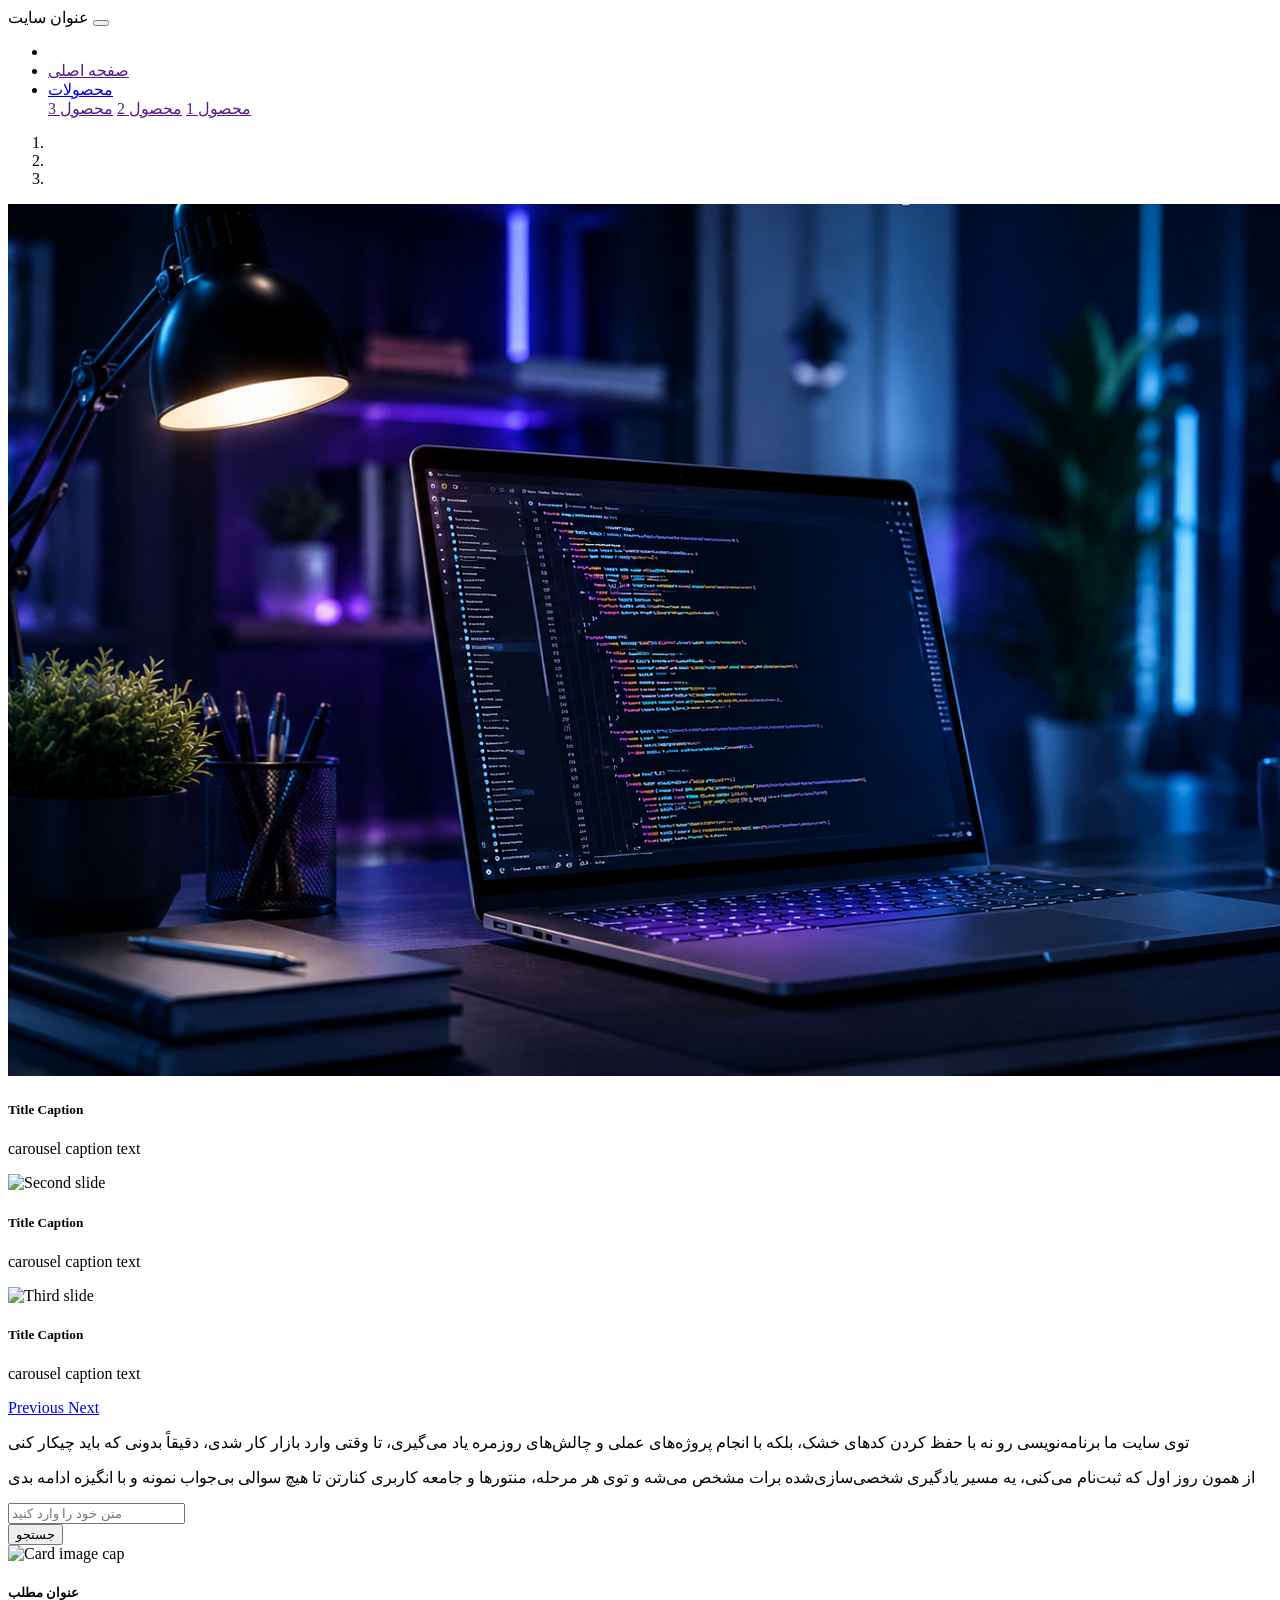
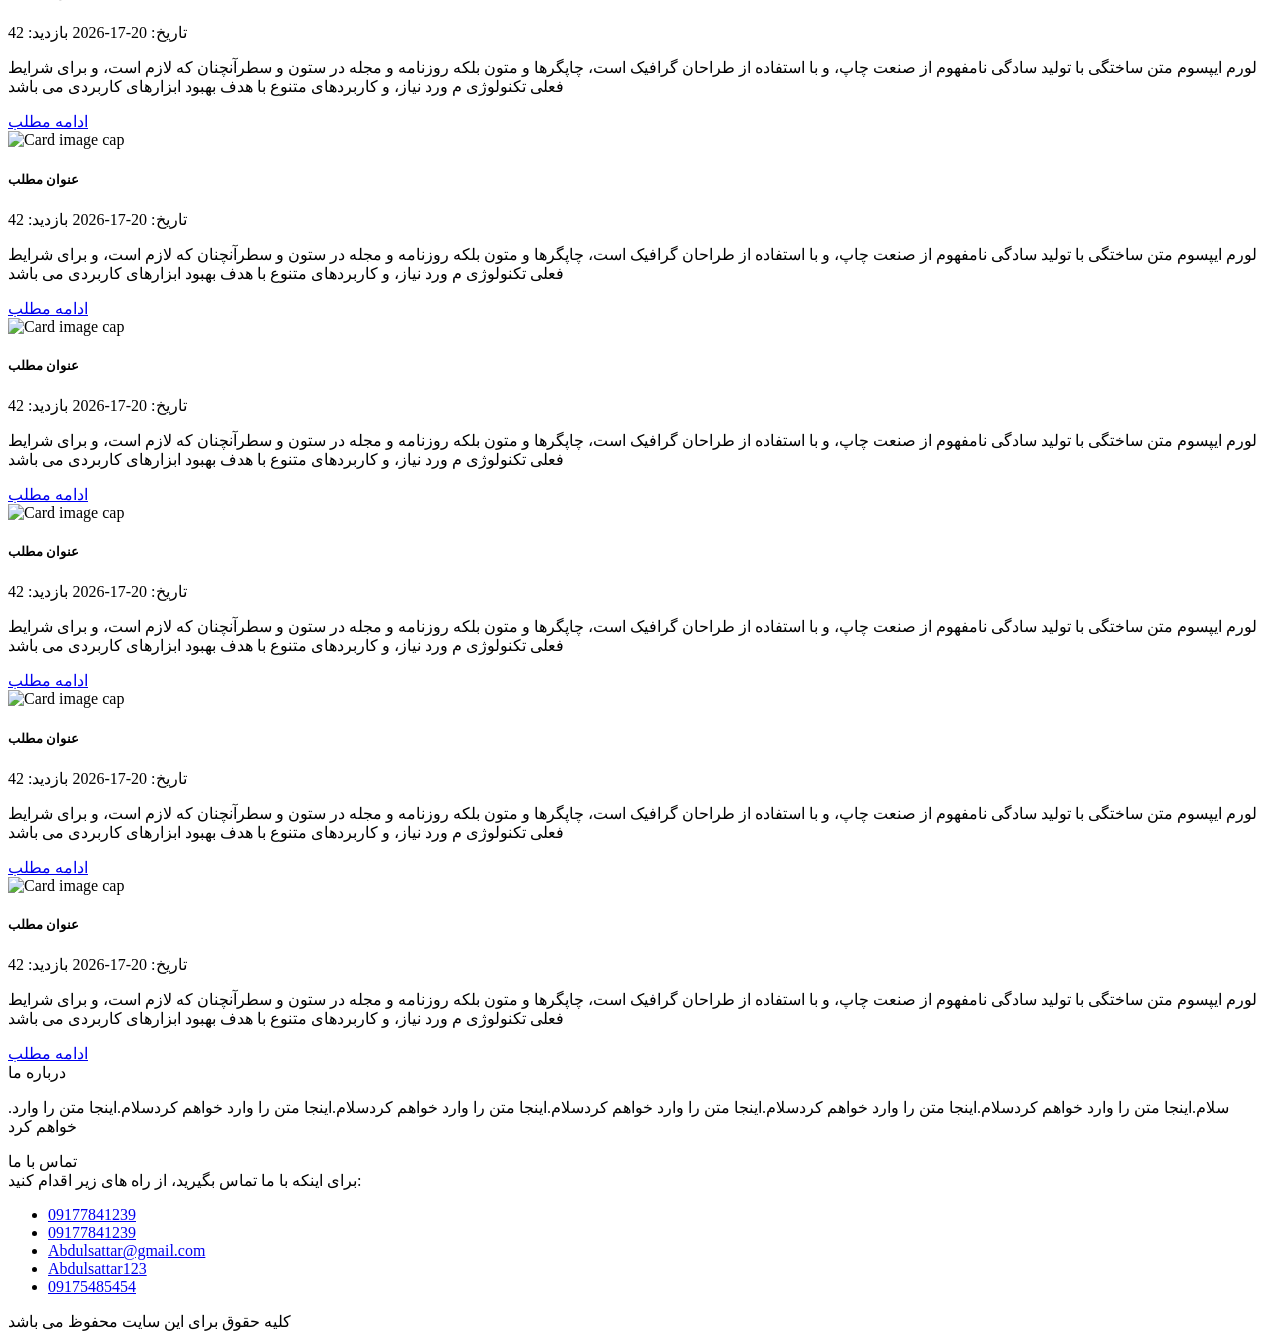
==== index.html @ 0778b111 "Update index.html" ====
<!DOCTYPE html>
<html lang="fa">
  <head>
    <meta charset="utf-8">
    <meta name="theme-color" content="#F7F7F7" /> <!-- for android -->
    <meta http-equiv="X-UA-Compatible" content="IE=edge">
    <meta name="viewport" content="width=device-width, initial-scale=1">
    <title>site title</title>
   <link rel="stylesheet" href="/Web-Page-Design-1/lib/fonts/fonts.css" />
  <link rel="stylesheet" href="/Web-Page-Design-1/lib/font-awesome/css/all.min.css" />
  <link rel="stylesheet" href="/Web-Page-Design-1/lib/bootstrap/css/bootstrap-rtl.min.css" />
  <link rel="stylesheet" href="/Web-Page-Design-1/css/style.css" />
  <script src="/Web-Page-Design-1/lib/js/jquery.min.js"></script>
  </head>
  <body class="rtl" >
    <div class="container">
        <div class="row" ><!-- menu -->
            
        <nav class="navbar navbar-expand-md navbar-dark bg-dark w-100">
        <span class="navbar-brand title" >عنوان سایت</span>
        <button class="navbar-toggler" type="button" data-toggle="collapse" data-target="#navbarsExample04" aria-controls="navbarsExample04" aria-expanded="false" aria-label="Toggle navigation">
          <span class="navbar-toggler-icon"></span>
        </button>
        <div class="collapse navbar-collapse" id="navbarsExample04">
          <ul class="navbar-nav mr-auto">
            <li class="nav-item"><a class="nav-link" href=""><i class="fas fa-home"></i></a></li>
            <li class="nav-item" ><a  class="nav-link" href="" >صفحه اصلی</a></li>
            <li class="nav-item dropdown">
              <a class="nav-link dropdown-toggle" href="#" id="dropdown1" data-toggle="dropdown" aria-haspopup="true" aria-expanded="false">محصولات</a>
              <div class="dropdown-menu" aria-labelledby="dropdown1">
                <a class="dropdown-item" href="">محصول 1</a>
                <a class="dropdown-item" href="">محصول 2</a>
                <a class="dropdown-item" href="">محصول 3</a>
              </div>
            </li>
         </ul>
        </div>
     </nav>
    </div><!-- end menu -->
    
    <div class="row"  ><!-- slider -->
              <div id="carouselExampleIndicators" class="carousel slide w-100" data-ride="carousel">
        <ol class="carousel-indicators">
          <li data-target="#carouselExampleIndicators" data-slide-to="0" class="active"></li>
          <li data-target="#carouselExampleIndicators" data-slide-to="1"></li>
          <li data-target="#carouselExampleIndicators" data-slide-to="2"></li>
        </ol>
        <div class="carousel-inner">
          <div class="carousel-item active">
            <img class="d-block w-100" src="../images/img23.png" alt="First slide">
            <div class="carousel-caption d-none d-md-block">
              <h5>Title Caption</h5>
              <p>carousel caption text </p>
            </div>
          </div>
          <div class="carousel-item">
            <img class="d-block w-100" src="../images/reflections11.jpg" alt="Second slide">
            <div class="carousel-caption d-none d-md-block">
              <h5>Title Caption</h5>
              <p>carousel caption text </p>
            </div>
          </div>
          <div class="carousel-item">
            <img class="d-block w-100" src="../images/reflections13.jpg" alt="Third slide">
            <div class="carousel-caption d-none d-md-block">
              <h5>Title Caption</h5>
              <p>carousel caption text </p>
            </div>
          </div>
        </div>
        <a class="carousel-control-prev" href="#carouselExampleIndicators" role="button" data-slide="prev">
          <span class="carousel-control-prev-icon" aria-hidden="true"></span>
          <span class="sr-only">Previous</span>
        </a>
        <a class="carousel-control-next" href="#carouselExampleIndicators" role="button" data-slide="next">
          <span class="carousel-control-next-icon" aria-hidden="true"></span>
          <span class="sr-only">Next</span>
        </a>
      </div>
    </div><!-- end slider  -->
    <div class="row p-2 bg-light" ><!--newsbar-->
        <div class="col-md-8 mt-2">
            <div id="typed-strings">
                <p>توی سایت ما برنامه‌نویسی رو نه با حفظ کردن کدهای خشک، بلکه با انجام پروژه‌های عملی و چالش‌های روزمره یاد می‌گیری، تا وقتی وارد بازار کار شدی، دقیقاً بدونی که باید چیکار کنی</p>
                <p>از همون روز اول که ثبت‌نام می‌کنی، یه مسیر یادگیری شخصی‌سازی‌شده برات مشخص می‌شه و توی هر مرحله، منتورها و جامعه کاربری کنارتن تا هیچ سوالی بی‌جواب نمونه و با انگیزه ادامه بدی</p>
              </div>
              <span id="typed"></span>

              <script src="../lib/js/typed.min.js" ></script>
              <script>
                var typed = new Typed('#typed', {
                  stringsElement: '#typed-strings',
                  typeSpeed: 100,
                  loop:true,
                });
              </script>
        </div>
        <div class="col-md-4">
            <form action="search.php">
            <div class="input-group ">
              <input type="text" name="search" class="form-control" placeholder="متن خود را وارد کنید">
              <div class="input-group-append">
                <button class="btn btn-success" type="submit"> <i class='fas fa-1x fa-search' ></i> جستجو </button>
              </div>
            </div>
            </form>            
        </div>
    </div><!--end newsbar-->
    <div class="row bg-light" ><!--post-->
        <div class="col-md-4 col-sm-6 mb-3">
            <div class="card" >
              <img class="card-img-top" src="../images/img9.jpg" alt="Card image cap">
              <div class="card-body">
                <h5 class="card-title">عنوان مطلب</h5>
                <span class="small font-italic" >تاریخ: 20-17-2026</span>
                <span class="small font-italic" >  بازدید: 42  </span>
                <p class="card-text text-justify">
                  لورم ایپسوم متن ساختگی با تولید سادگی نامفهوم از صنعت چاپ، و با استفاده از طراحان
                گرافیک است، چاپگرها و متون بلکه روزنامه و مجله در ستون و سطرآنچنان که لازم است، و برای شرایط فعلی تکنولوژی م
                ورد نیاز، و کاربردهای متنوع با هدف بهبود ابزارهای کاربردی می باشد
                </p>
                <a href="singlePost.html" class="btn btn-primary">ادامه مطلب</a>
              </div>
            </div>
        </div>
        <div class="col-md-4 col-sm-6 mb-3">
            <div class="card" >
              <img class="card-img-top" src="../images/img10.jpg" alt="Card image cap">
              <div class="card-body">
                <h5 class="card-title">عنوان مطلب</h5>
                <span class="small font-italic" >تاریخ: 20-17-2026</span>
                <span class="small font-italic" >  بازدید: 42  </span>
                <p class="card-text text-justify">
                  لورم ایپسوم متن ساختگی با تولید سادگی نامفهوم از صنعت چاپ، و با استفاده از طراحان
                گرافیک است، چاپگرها و متون بلکه روزنامه و مجله در ستون و سطرآنچنان که لازم است، و برای شرایط فعلی تکنولوژی م
                ورد نیاز، و کاربردهای متنوع با هدف بهبود ابزارهای کاربردی می باشد
                </p>
                <a href="singlePost.html" class="btn btn-primary">ادامه مطلب</a>
              </div>
            </div>
        </div>
        <div class="col-md-4 col-sm-6 mb-3">
            <div class="card" >
              <img class="card-img-top" src="../images/img11.jpg" alt="Card image cap">
              <div class="card-body">
                <h5 class="card-title">عنوان مطلب</h5>
                <span class="small font-italic" >تاریخ: 20-17-2026</span>
                <span class="small font-italic" >  بازدید: 42  </span>
                <p class="card-text text-justify">
                  لورم ایپسوم متن ساختگی با تولید سادگی نامفهوم از صنعت چاپ، و با استفاده از طراحان
                گرافیک است، چاپگرها و متون بلکه روزنامه و مجله در ستون و سطرآنچنان که لازم است، و برای شرایط فعلی تکنولوژی م
                ورد نیاز، و کاربردهای متنوع با هدف بهبود ابزارهای کاربردی می باشد
                </p>
                <a href="singlePost.html" class="btn btn-primary">ادامه مطلب</a>
              </div>
            </div>
        </div>
                <div class="col-md-4 col-sm-6 mb-3">
            <div class="card" >
              <img class="card-img-top" src="../images/img9.jpg" alt="Card image cap">
              <div class="card-body">
                <h5 class="card-title">عنوان مطلب</h5>
                <span class="small font-italic" >تاریخ: 20-17-2026</span>
                <span class="small font-italic" >  بازدید: 42  </span>
                <p class="card-text text-justify">
                  لورم ایپسوم متن ساختگی با تولید سادگی نامفهوم از صنعت چاپ، و با استفاده از طراحان
                گرافیک است، چاپگرها و متون بلکه روزنامه و مجله در ستون و سطرآنچنان که لازم است، و برای شرایط فعلی تکنولوژی م
                ورد نیاز، و کاربردهای متنوع با هدف بهبود ابزارهای کاربردی می باشد
                </p>
                <a href="singlePost.html" class="btn btn-primary">ادامه مطلب</a>
              </div>
            </div>
        </div>
        <div class="col-md-4 col-sm-6 mb-3">
            <div class="card" >
              <img class="card-img-top" src="../images/img10.jpg" alt="Card image cap">
              <div class="card-body">
                <h5 class="card-title">عنوان مطلب</h5>
                <span class="small font-italic" >تاریخ: 20-17-2026</span>
                <span class="small font-italic" >  بازدید: 42  </span>
                <p class="card-text text-justify">
                  لورم ایپسوم متن ساختگی با تولید سادگی نامفهوم از صنعت چاپ، و با استفاده از طراحان
                گرافیک است، چاپگرها و متون بلکه روزنامه و مجله در ستون و سطرآنچنان که لازم است، و برای شرایط فعلی تکنولوژی م
                ورد نیاز، و کاربردهای متنوع با هدف بهبود ابزارهای کاربردی می باشد
                </p>
                <a href="singlePost.html" class="btn btn-primary">ادامه مطلب</a>
              </div>
            </div>
        </div>
        <div class="col-md-4 col-sm-6 mb-3">
            <div class="card" >
              <img class="card-img-top" src="../images/img11.jpg" alt="Card image cap">
              <div class="card-body">
                <h5 class="card-title">عنوان مطلب</h5>
                <span class="small font-italic" >تاریخ: 20-17-2026</span>
                <span class="small font-italic" >  بازدید: 42  </span>
                <p class="card-text text-justify">
                  لورم ایپسوم متن ساختگی با تولید سادگی نامفهوم از صنعت چاپ، و با استفاده از طراحان
                گرافیک است، چاپگرها و متون بلکه روزنامه و مجله در ستون و سطرآنچنان که لازم است، و برای شرایط فعلی تکنولوژی م
                ورد نیاز، و کاربردهای متنوع با هدف بهبود ابزارهای کاربردی می باشد
                </p>
                <a href="singlePost.html" class="btn btn-primary">ادامه مطلب</a>
              </div>
            </div>
        </div>
      
    </div><!-- end post -->
    
    <div class="row bg-dark p-2" ><!-- footer -->
        <div class="col-md-6">
          <div class="h4 text-light" >درباره ما</div>
          <p class="text-light text-justify"> .سلام.اینجا متن را وارد خواهم کردسلام.اینجا متن را وارد خواهم کردسلام.اینجا متن را وارد خواهم کردسلام.اینجا متن را وارد خواهم کردسلام.اینجا متن را وارد خواهم کردسلام.اینجا متن را وارد خواهم کرد </p>
        </div>
        <div class="col-md-6">
          <div class="h4 text-light" >تماس با ما</div>
          <div class="text-light">
          برای اینکه با ما تماس بگیرید، از راه های زیر اقدام کنید:
          <ul class="list-group list-group-flush">
            <li class="list-group-item bg-transparent"><a class="text-light" href="tel:0912245"  ><i class="fas fa-phone"></i> 09177841239</a></li>
            <li class="list-group-item bg-transparent"><a class="text-light" href="sms:0912457?body=sample text" ><i class="fas fa-comment-dots"></i> 09177841239</a></li>
            <li class="list-group-item bg-transparent"><a class="text-light" href="mailto:sample@mail.com?subject=subject text &body=sample text" ><i class="fas fa-at"></i> Abdulsattar@gmail.com</a></li>
            <li class="list-group-item bg-transparent"><a class="text-light" href="https://telegram.me/your username" ><i class="fab fa-telegram"></i> Abdulsattar123</a></li>
            <li class="list-group-item bg-transparent"><a class="text-light" href="https://wa.me/phone number" ><i class="fab fa-whatsapp-square"></i> 09175485454</a></li>
          </ul>
          </div>
          
        </div>
        <div class="clo-md-12 text-light small" >
          کلیه حقوق برای این سایت محفوظ می باشد
        </div> 
    </div><!-- end footer -->

  <script src="../lib/bootstrap/js/bootstrap.bundle.min.js"></script>
  </body>
</html>
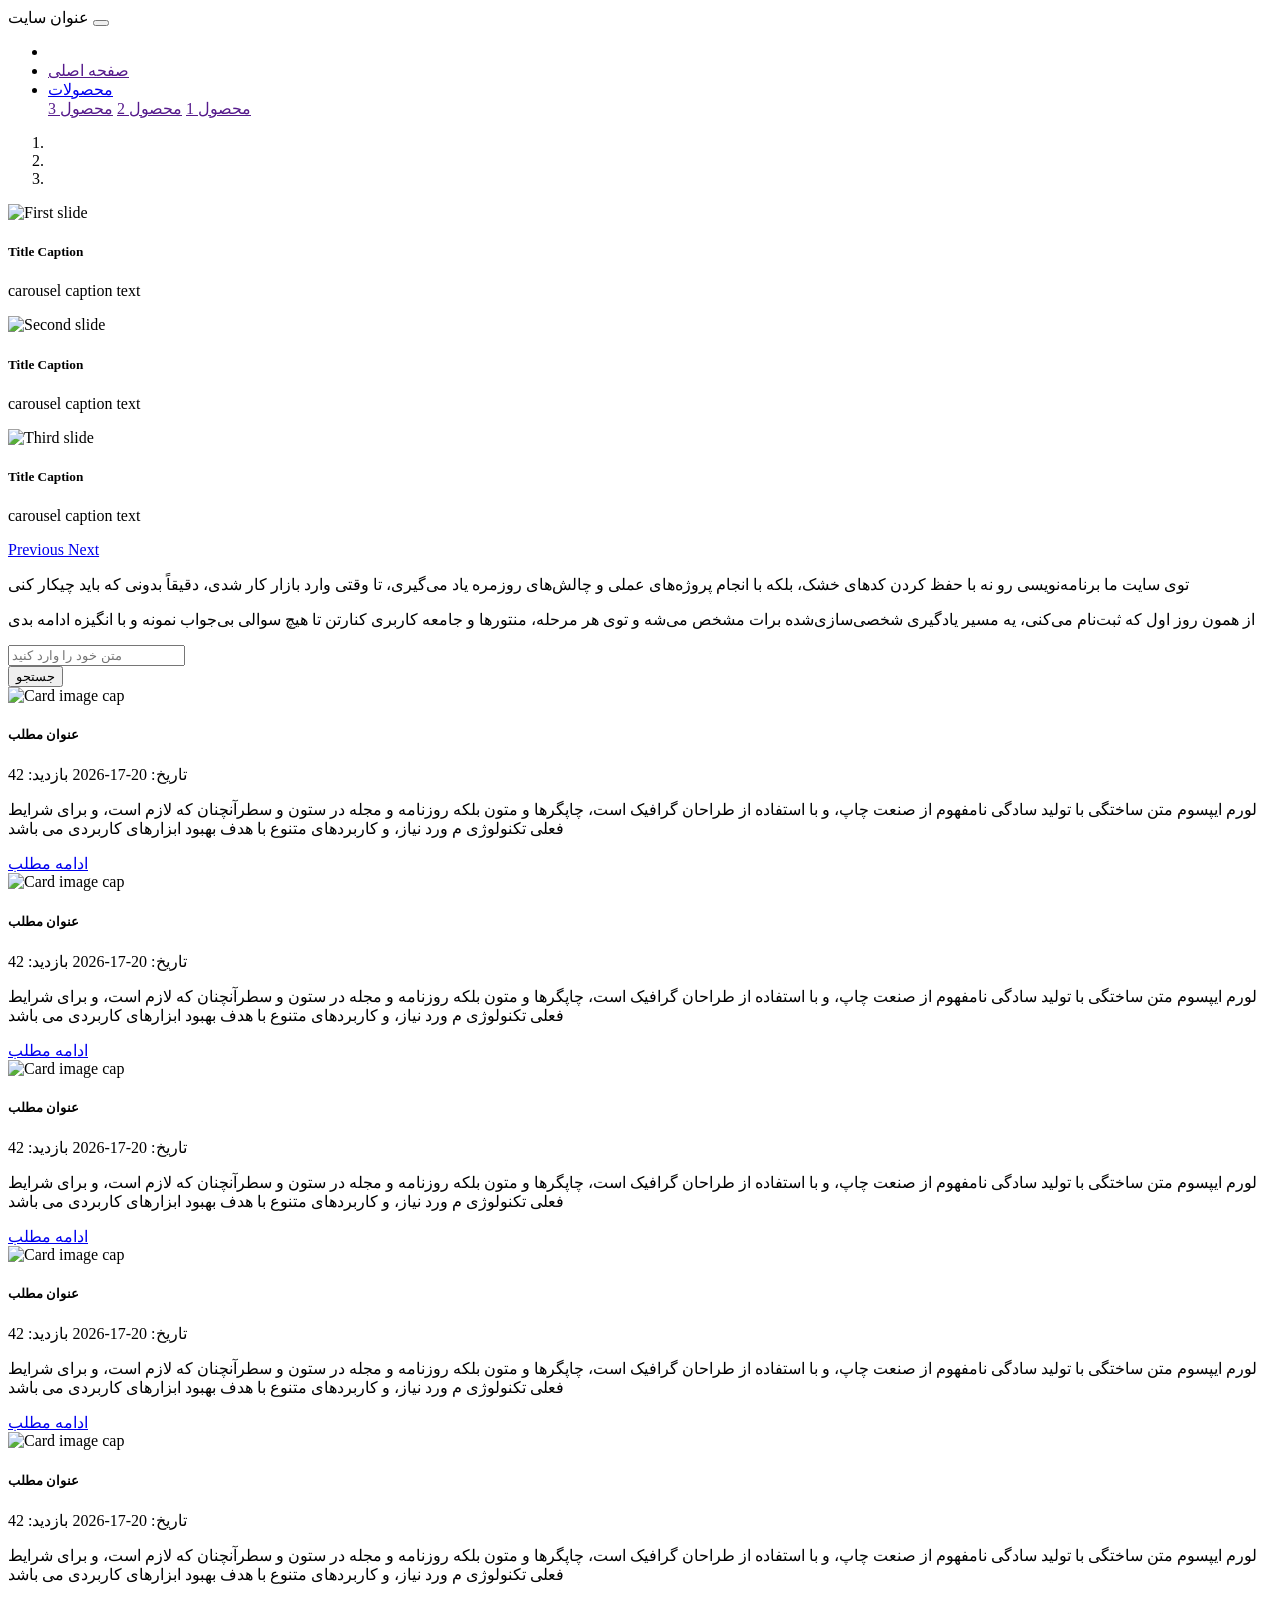
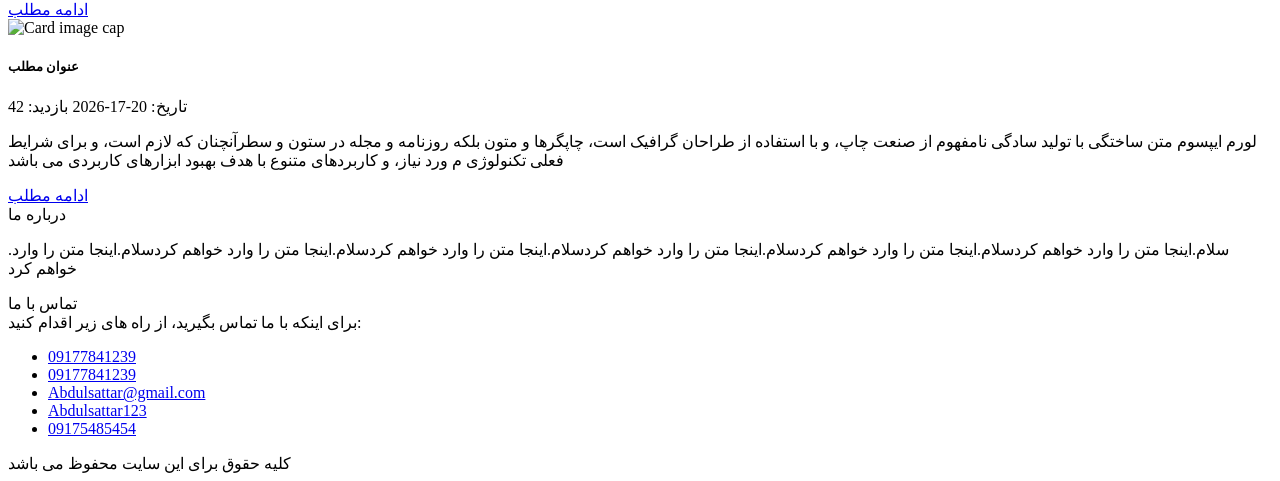
==== commit a40fe66b: "Update index.html" ====
--- a/index.html
+++ b/index.html
@@ -47,21 +47,21 @@
         </ol>
         <div class="carousel-inner">
           <div class="carousel-item active">
-            <img class="d-block w-100" src="../images/img23.png" alt="First slide">
+            <img class="d-block w-100" src="Web-Page-Design-1/images/img23.png" alt="First slide">
             <div class="carousel-caption d-none d-md-block">
               <h5>Title Caption</h5>
               <p>carousel caption text </p>
             </div>
           </div>
           <div class="carousel-item">
-            <img class="d-block w-100" src="../images/reflections11.jpg" alt="Second slide">
+            <img class="d-block w-100" src="Web-Page-Design-1/images/reflections11.jpg" alt="Second slide">
             <div class="carousel-caption d-none d-md-block">
               <h5>Title Caption</h5>
               <p>carousel caption text </p>
             </div>
           </div>
           <div class="carousel-item">
-            <img class="d-block w-100" src="../images/reflections13.jpg" alt="Third slide">
+            <img class="d-block w-100" src="Web-Page-Design-1/images/reflections13.jpg" alt="Third slide">
             <div class="carousel-caption d-none d-md-block">
               <h5>Title Caption</h5>
               <p>carousel caption text </p>
@@ -86,7 +86,7 @@
               </div>
               <span id="typed"></span>
 
-              <script src="../lib/js/typed.min.js" ></script>
+              <script src="Web-Page-Design-1/lib/js/typed.min.js" ></script>
               <script>
                 var typed = new Typed('#typed', {
                   stringsElement: '#typed-strings',
@@ -109,39 +109,39 @@
     <div class="row bg-light" ><!--post-->
         <div class="col-md-4 col-sm-6 mb-3">
             <div class="card" >
-              <img class="card-img-top" src="../images/img9.jpg" alt="Card image cap">
-              <div class="card-body">
-                <h5 class="card-title">عنوان مطلب</h5>
-                <span class="small font-italic" >تاریخ: 20-17-2026</span>
-                <span class="small font-italic" >  بازدید: 42  </span>
-                <p class="card-text text-justify">
-                  لورم ایپسوم متن ساختگی با تولید سادگی نامفهوم از صنعت چاپ، و با استفاده از طراحان
-                گرافیک است، چاپگرها و متون بلکه روزنامه و مجله در ستون و سطرآنچنان که لازم است، و برای شرایط فعلی تکنولوژی م
-                ورد نیاز، و کاربردهای متنوع با هدف بهبود ابزارهای کاربردی می باشد
-                </p>
-                <a href="singlePost.html" class="btn btn-primary">ادامه مطلب</a>
-              </div>
-            </div>
-        </div>
-        <div class="col-md-4 col-sm-6 mb-3">
-            <div class="card" >
-              <img class="card-img-top" src="../images/img10.jpg" alt="Card image cap">
-              <div class="card-body">
-                <h5 class="card-title">عنوان مطلب</h5>
-                <span class="small font-italic" >تاریخ: 20-17-2026</span>
-                <span class="small font-italic" >  بازدید: 42  </span>
-                <p class="card-text text-justify">
-                  لورم ایپسوم متن ساختگی با تولید سادگی نامفهوم از صنعت چاپ، و با استفاده از طراحان
-                گرافیک است، چاپگرها و متون بلکه روزنامه و مجله در ستون و سطرآنچنان که لازم است، و برای شرایط فعلی تکنولوژی م
-                ورد نیاز، و کاربردهای متنوع با هدف بهبود ابزارهای کاربردی می باشد
-                </p>
-                <a href="singlePost.html" class="btn btn-primary">ادامه مطلب</a>
-              </div>
-            </div>
-        </div>
-        <div class="col-md-4 col-sm-6 mb-3">
-            <div class="card" >
-              <img class="card-img-top" src="../images/img11.jpg" alt="Card image cap">
+              <img class="card-img-top" src="/Web-Page-Design-1/images/img9.jpg" alt="Card image cap">
+              <div class="card-body">
+                <h5 class="card-title">عنوان مطلب</h5>
+                <span class="small font-italic" >تاریخ: 20-17-2026</span>
+                <span class="small font-italic" >  بازدید: 42  </span>
+                <p class="card-text text-justify">
+                  لورم ایپسوم متن ساختگی با تولید سادگی نامفهوم از صنعت چاپ، و با استفاده از طراحان
+                گرافیک است، چاپگرها و متون بلکه روزنامه و مجله در ستون و سطرآنچنان که لازم است، و برای شرایط فعلی تکنولوژی م
+                ورد نیاز، و کاربردهای متنوع با هدف بهبود ابزارهای کاربردی می باشد
+                </p>
+                <a href="singlePost.html" class="btn btn-primary">ادامه مطلب</a>
+              </div>
+            </div>
+        </div>
+        <div class="col-md-4 col-sm-6 mb-3">
+            <div class="card" >
+              <img class="card-img-top" src="/Web-Page-Design-1/images/img10.jpg" alt="Card image cap">
+              <div class="card-body">
+                <h5 class="card-title">عنوان مطلب</h5>
+                <span class="small font-italic" >تاریخ: 20-17-2026</span>
+                <span class="small font-italic" >  بازدید: 42  </span>
+                <p class="card-text text-justify">
+                  لورم ایپسوم متن ساختگی با تولید سادگی نامفهوم از صنعت چاپ، و با استفاده از طراحان
+                گرافیک است، چاپگرها و متون بلکه روزنامه و مجله در ستون و سطرآنچنان که لازم است، و برای شرایط فعلی تکنولوژی م
+                ورد نیاز، و کاربردهای متنوع با هدف بهبود ابزارهای کاربردی می باشد
+                </p>
+                <a href="singlePost.html" class="btn btn-primary">ادامه مطلب</a>
+              </div>
+            </div>
+        </div>
+        <div class="col-md-4 col-sm-6 mb-3">
+            <div class="card" >
+              <img class="card-img-top" src="/Web-Page-Design-1/images/img11.jpg" alt="Card image cap">
               <div class="card-body">
                 <h5 class="card-title">عنوان مطلب</h5>
                 <span class="small font-italic" >تاریخ: 20-17-2026</span>
@@ -157,39 +157,39 @@
         </div>
                 <div class="col-md-4 col-sm-6 mb-3">
             <div class="card" >
-              <img class="card-img-top" src="../images/img9.jpg" alt="Card image cap">
-              <div class="card-body">
-                <h5 class="card-title">عنوان مطلب</h5>
-                <span class="small font-italic" >تاریخ: 20-17-2026</span>
-                <span class="small font-italic" >  بازدید: 42  </span>
-                <p class="card-text text-justify">
-                  لورم ایپسوم متن ساختگی با تولید سادگی نامفهوم از صنعت چاپ، و با استفاده از طراحان
-                گرافیک است، چاپگرها و متون بلکه روزنامه و مجله در ستون و سطرآنچنان که لازم است، و برای شرایط فعلی تکنولوژی م
-                ورد نیاز، و کاربردهای متنوع با هدف بهبود ابزارهای کاربردی می باشد
-                </p>
-                <a href="singlePost.html" class="btn btn-primary">ادامه مطلب</a>
-              </div>
-            </div>
-        </div>
-        <div class="col-md-4 col-sm-6 mb-3">
-            <div class="card" >
-              <img class="card-img-top" src="../images/img10.jpg" alt="Card image cap">
-              <div class="card-body">
-                <h5 class="card-title">عنوان مطلب</h5>
-                <span class="small font-italic" >تاریخ: 20-17-2026</span>
-                <span class="small font-italic" >  بازدید: 42  </span>
-                <p class="card-text text-justify">
-                  لورم ایپسوم متن ساختگی با تولید سادگی نامفهوم از صنعت چاپ، و با استفاده از طراحان
-                گرافیک است، چاپگرها و متون بلکه روزنامه و مجله در ستون و سطرآنچنان که لازم است، و برای شرایط فعلی تکنولوژی م
-                ورد نیاز، و کاربردهای متنوع با هدف بهبود ابزارهای کاربردی می باشد
-                </p>
-                <a href="singlePost.html" class="btn btn-primary">ادامه مطلب</a>
-              </div>
-            </div>
-        </div>
-        <div class="col-md-4 col-sm-6 mb-3">
-            <div class="card" >
-              <img class="card-img-top" src="../images/img11.jpg" alt="Card image cap">
+              <img class="card-img-top" src="Web-Page-Design-1/images/img9.jpg" alt="Card image cap">
+              <div class="card-body">
+                <h5 class="card-title">عنوان مطلب</h5>
+                <span class="small font-italic" >تاریخ: 20-17-2026</span>
+                <span class="small font-italic" >  بازدید: 42  </span>
+                <p class="card-text text-justify">
+                  لورم ایپسوم متن ساختگی با تولید سادگی نامفهوم از صنعت چاپ، و با استفاده از طراحان
+                گرافیک است، چاپگرها و متون بلکه روزنامه و مجله در ستون و سطرآنچنان که لازم است، و برای شرایط فعلی تکنولوژی م
+                ورد نیاز، و کاربردهای متنوع با هدف بهبود ابزارهای کاربردی می باشد
+                </p>
+                <a href="singlePost.html" class="btn btn-primary">ادامه مطلب</a>
+              </div>
+            </div>
+        </div>
+        <div class="col-md-4 col-sm-6 mb-3">
+            <div class="card" >
+              <img class="card-img-top" src="Web-Page-Design-1/images/img10.jpg" alt="Card image cap">
+              <div class="card-body">
+                <h5 class="card-title">عنوان مطلب</h5>
+                <span class="small font-italic" >تاریخ: 20-17-2026</span>
+                <span class="small font-italic" >  بازدید: 42  </span>
+                <p class="card-text text-justify">
+                  لورم ایپسوم متن ساختگی با تولید سادگی نامفهوم از صنعت چاپ، و با استفاده از طراحان
+                گرافیک است، چاپگرها و متون بلکه روزنامه و مجله در ستون و سطرآنچنان که لازم است، و برای شرایط فعلی تکنولوژی م
+                ورد نیاز، و کاربردهای متنوع با هدف بهبود ابزارهای کاربردی می باشد
+                </p>
+                <a href="singlePost.html" class="btn btn-primary">ادامه مطلب</a>
+              </div>
+            </div>
+        </div>
+        <div class="col-md-4 col-sm-6 mb-3">
+            <div class="card" >
+              <img class="card-img-top" src="Web-Page-Design-1/images/img11.jpg" alt="Card image cap">
               <div class="card-body">
                 <h5 class="card-title">عنوان مطلب</h5>
                 <span class="small font-italic" >تاریخ: 20-17-2026</span>
@@ -230,6 +230,6 @@
         </div> 
     </div><!-- end footer -->
 
-  <script src="../lib/bootstrap/js/bootstrap.bundle.min.js"></script>
+  <script src="Web-Page-Design-1/lib/bootstrap/js/bootstrap.bundle.min.js"></script>
   </body>
 </html>
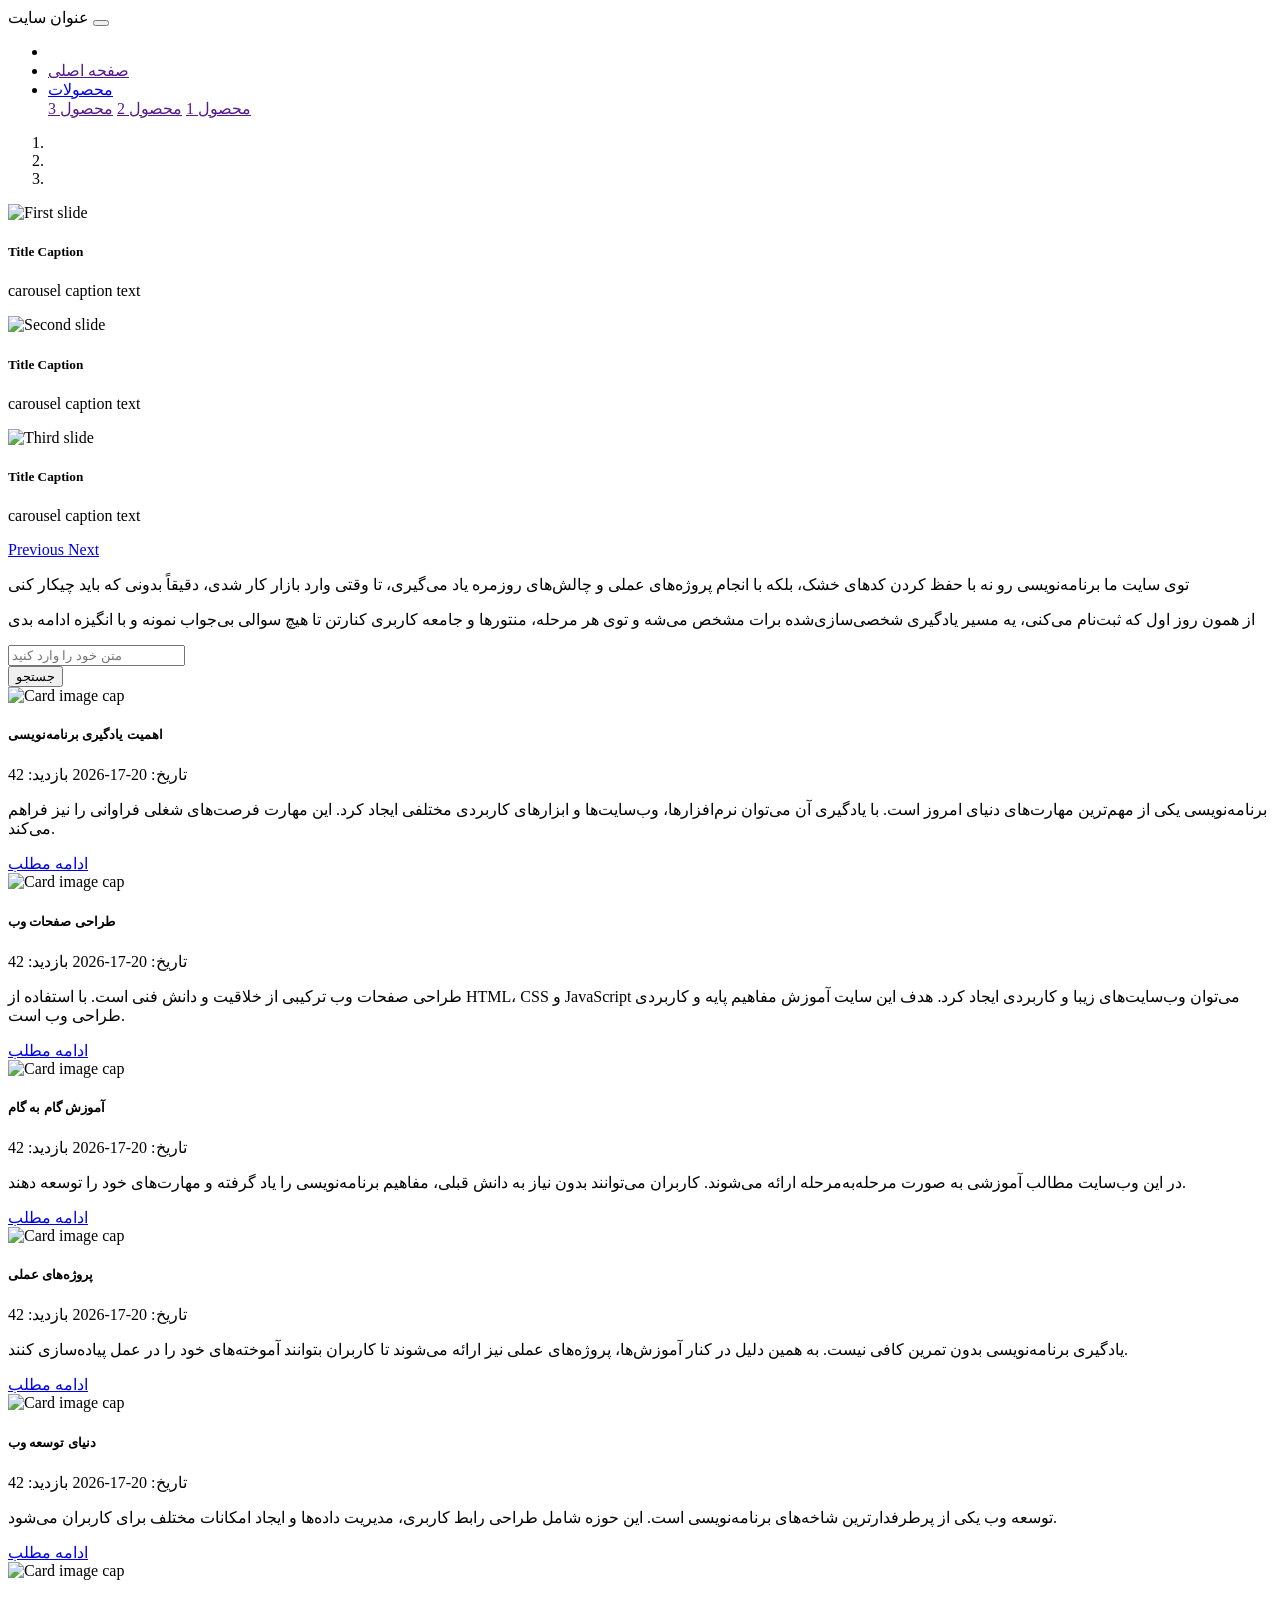
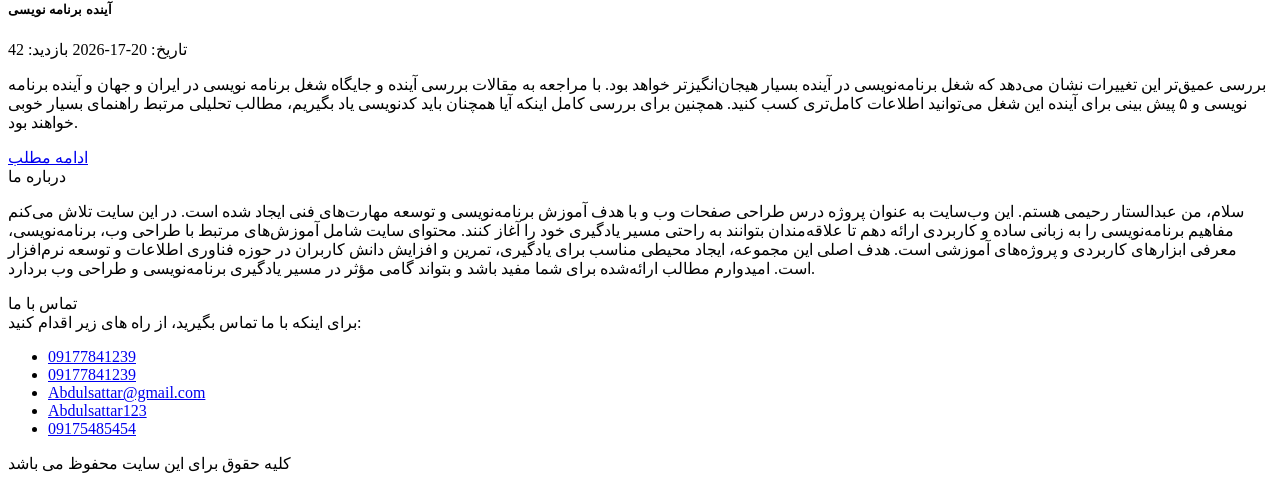
==== commit 015b378a: "Update index.html" ====
--- a/index.html
+++ b/index.html
@@ -47,21 +47,21 @@
         </ol>
         <div class="carousel-inner">
           <div class="carousel-item active">
-            <img class="d-block w-100" src="Web-Page-Design-1/images/img23.png" alt="First slide">
+            <img class="d-block w-100" src="/Web-Page-Design-1/images/img23.png" alt="First slide">
             <div class="carousel-caption d-none d-md-block">
               <h5>Title Caption</h5>
               <p>carousel caption text </p>
             </div>
           </div>
           <div class="carousel-item">
-            <img class="d-block w-100" src="Web-Page-Design-1/images/reflections11.jpg" alt="Second slide">
+            <img class="d-block w-100" src="/Web-Page-Design-1/images/reflections11.png" alt="Second slide">
             <div class="carousel-caption d-none d-md-block">
               <h5>Title Caption</h5>
               <p>carousel caption text </p>
             </div>
           </div>
           <div class="carousel-item">
-            <img class="d-block w-100" src="Web-Page-Design-1/images/reflections13.jpg" alt="Third slide">
+            <img class="d-block w-100" src="/Web-Page-Design-1/images/reflections13.png" alt="Third slide">
             <div class="carousel-caption d-none d-md-block">
               <h5>Title Caption</h5>
               <p>carousel caption text </p>
@@ -86,7 +86,7 @@
               </div>
               <span id="typed"></span>
 
-              <script src="Web-Page-Design-1/lib/js/typed.min.js" ></script>
+              <script src="/Web-Page-Design-1/lib/js/typed.min.js" ></script>
               <script>
                 var typed = new Typed('#typed', {
                   stringsElement: '#typed-strings',
@@ -109,15 +109,55 @@
     <div class="row bg-light" ><!--post-->
         <div class="col-md-4 col-sm-6 mb-3">
             <div class="card" >
+              <img class="card-img-top" src="/Web-Page-Design-1/images/img9.png" alt="Card image cap">
+              <div class="card-body">
+                <h5 class="card-title">اهمیت یادگیری برنامه‌نویسی</h5>
+                <span class="small font-italic" >تاریخ: 20-17-2026</span>
+                <span class="small font-italic" >  بازدید: 42  </span>
+                <p class="card-text text-justify">
+                  برنامه‌نویسی یکی از مهم‌ترین مهارت‌های دنیای امروز است. با یادگیری آن می‌توان نرم‌افزارها، وب‌سایت‌ها و ابزارهای کاربردی مختلفی ایجاد کرد. این مهارت فرصت‌های شغلی فراوانی را نیز فراهم می‌کند.               
+                </p>
+                <a href="singlePost.html" class="btn btn-primary">ادامه مطلب</a>
+              </div>
+            </div>
+        </div>
+        <div class="col-md-4 col-sm-6 mb-3">
+            <div class="card" >
+              <img class="card-img-top" src="/Web-Page-Design-1/images/img10.png" alt="Card image cap">
+              <div class="card-body">
+                <h5 class="card-title">طراحی صفحات وب</h5>
+                <span class="small font-italic" >تاریخ: 20-17-2026</span>
+                <span class="small font-italic" >  بازدید: 42  </span>
+                <p class="card-text text-justify">
+                    طراحی صفحات وب ترکیبی از خلاقیت و دانش فنی است. با استفاده از HTML، CSS و JavaScript می‌توان وب‌سایت‌های زیبا و کاربردی ایجاد کرد. هدف این سایت آموزش مفاهیم پایه و کاربردی طراحی وب است.               
+                </p>
+                <a href="singlePost.html" class="btn btn-primary">ادامه مطلب</a>
+              </div>
+            </div>
+        </div>
+        <div class="col-md-4 col-sm-6 mb-3">
+            <div class="card" >
+              <img class="card-img-top" src="/Web-Page-Design-1/images/img11.png" alt="Card image cap">
+              <div class="card-body">
+                <h5 class="card-title">آموزش گام به گام</h5>
+                <span class="small font-italic" >تاریخ: 20-17-2026</span>
+                <span class="small font-italic" >  بازدید: 42  </span>
+                <p class="card-text text-justify">
+                 در این وب‌سایت مطالب آموزشی به صورت مرحله‌به‌مرحله ارائه می‌شوند. کاربران می‌توانند بدون نیاز به دانش قبلی، مفاهیم برنامه‌نویسی را یاد گرفته و مهارت‌های خود را توسعه دهند.
+                </p>
+                <a href="singlePost.html" class="btn btn-primary">ادامه مطلب</a>
+              </div>
+            </div>
+        </div>
+                <div class="col-md-4 col-sm-6 mb-3">
+            <div class="card" >
               <img class="card-img-top" src="/Web-Page-Design-1/images/img9.jpg" alt="Card image cap">
               <div class="card-body">
-                <h5 class="card-title">عنوان مطلب</h5>
-                <span class="small font-italic" >تاریخ: 20-17-2026</span>
-                <span class="small font-italic" >  بازدید: 42  </span>
-                <p class="card-text text-justify">
-                  لورم ایپسوم متن ساختگی با تولید سادگی نامفهوم از صنعت چاپ، و با استفاده از طراحان
-                گرافیک است، چاپگرها و متون بلکه روزنامه و مجله در ستون و سطرآنچنان که لازم است، و برای شرایط فعلی تکنولوژی م
-                ورد نیاز، و کاربردهای متنوع با هدف بهبود ابزارهای کاربردی می باشد
+                <h5 class="card-title">پروژه‌های عملی</h5>
+                <span class="small font-italic" >تاریخ: 20-17-2026</span>
+                <span class="small font-italic" >  بازدید: 42  </span>
+                <p class="card-text text-justify">
+                  یادگیری برنامه‌نویسی بدون تمرین کافی نیست. به همین دلیل در کنار آموزش‌ها، پروژه‌های عملی نیز ارائه می‌شوند تا کاربران بتوانند آموخته‌های خود را در عمل پیاده‌سازی کنند.               
                 </p>
                 <a href="singlePost.html" class="btn btn-primary">ادامه مطلب</a>
               </div>
@@ -127,13 +167,11 @@
             <div class="card" >
               <img class="card-img-top" src="/Web-Page-Design-1/images/img10.jpg" alt="Card image cap">
               <div class="card-body">
-                <h5 class="card-title">عنوان مطلب</h5>
-                <span class="small font-italic" >تاریخ: 20-17-2026</span>
-                <span class="small font-italic" >  بازدید: 42  </span>
-                <p class="card-text text-justify">
-                  لورم ایپسوم متن ساختگی با تولید سادگی نامفهوم از صنعت چاپ، و با استفاده از طراحان
-                گرافیک است، چاپگرها و متون بلکه روزنامه و مجله در ستون و سطرآنچنان که لازم است، و برای شرایط فعلی تکنولوژی م
-                ورد نیاز، و کاربردهای متنوع با هدف بهبود ابزارهای کاربردی می باشد
+                <h5 class="card-title">دنیای توسعه وب</h5>
+                <span class="small font-italic" >تاریخ: 20-17-2026</span>
+                <span class="small font-italic" >  بازدید: 42  </span>
+                <p class="card-text text-justify">
+                  توسعه وب یکی از پرطرفدارترین شاخه‌های برنامه‌نویسی است. این حوزه شامل طراحی رابط کاربری، مدیریت داده‌ها و ایجاد امکانات مختلف برای کاربران می‌شود.               
                 </p>
                 <a href="singlePost.html" class="btn btn-primary">ادامه مطلب</a>
               </div>
@@ -143,61 +181,11 @@
             <div class="card" >
               <img class="card-img-top" src="/Web-Page-Design-1/images/img11.jpg" alt="Card image cap">
               <div class="card-body">
-                <h5 class="card-title">عنوان مطلب</h5>
-                <span class="small font-italic" >تاریخ: 20-17-2026</span>
-                <span class="small font-italic" >  بازدید: 42  </span>
-                <p class="card-text text-justify">
-                  لورم ایپسوم متن ساختگی با تولید سادگی نامفهوم از صنعت چاپ، و با استفاده از طراحان
-                گرافیک است، چاپگرها و متون بلکه روزنامه و مجله در ستون و سطرآنچنان که لازم است، و برای شرایط فعلی تکنولوژی م
-                ورد نیاز، و کاربردهای متنوع با هدف بهبود ابزارهای کاربردی می باشد
-                </p>
-                <a href="singlePost.html" class="btn btn-primary">ادامه مطلب</a>
-              </div>
-            </div>
-        </div>
-                <div class="col-md-4 col-sm-6 mb-3">
-            <div class="card" >
-              <img class="card-img-top" src="Web-Page-Design-1/images/img9.jpg" alt="Card image cap">
-              <div class="card-body">
-                <h5 class="card-title">عنوان مطلب</h5>
-                <span class="small font-italic" >تاریخ: 20-17-2026</span>
-                <span class="small font-italic" >  بازدید: 42  </span>
-                <p class="card-text text-justify">
-                  لورم ایپسوم متن ساختگی با تولید سادگی نامفهوم از صنعت چاپ، و با استفاده از طراحان
-                گرافیک است، چاپگرها و متون بلکه روزنامه و مجله در ستون و سطرآنچنان که لازم است، و برای شرایط فعلی تکنولوژی م
-                ورد نیاز، و کاربردهای متنوع با هدف بهبود ابزارهای کاربردی می باشد
-                </p>
-                <a href="singlePost.html" class="btn btn-primary">ادامه مطلب</a>
-              </div>
-            </div>
-        </div>
-        <div class="col-md-4 col-sm-6 mb-3">
-            <div class="card" >
-              <img class="card-img-top" src="Web-Page-Design-1/images/img10.jpg" alt="Card image cap">
-              <div class="card-body">
-                <h5 class="card-title">عنوان مطلب</h5>
-                <span class="small font-italic" >تاریخ: 20-17-2026</span>
-                <span class="small font-italic" >  بازدید: 42  </span>
-                <p class="card-text text-justify">
-                  لورم ایپسوم متن ساختگی با تولید سادگی نامفهوم از صنعت چاپ، و با استفاده از طراحان
-                گرافیک است، چاپگرها و متون بلکه روزنامه و مجله در ستون و سطرآنچنان که لازم است، و برای شرایط فعلی تکنولوژی م
-                ورد نیاز، و کاربردهای متنوع با هدف بهبود ابزارهای کاربردی می باشد
-                </p>
-                <a href="singlePost.html" class="btn btn-primary">ادامه مطلب</a>
-              </div>
-            </div>
-        </div>
-        <div class="col-md-4 col-sm-6 mb-3">
-            <div class="card" >
-              <img class="card-img-top" src="Web-Page-Design-1/images/img11.jpg" alt="Card image cap">
-              <div class="card-body">
-                <h5 class="card-title">عنوان مطلب</h5>
-                <span class="small font-italic" >تاریخ: 20-17-2026</span>
-                <span class="small font-italic" >  بازدید: 42  </span>
-                <p class="card-text text-justify">
-                  لورم ایپسوم متن ساختگی با تولید سادگی نامفهوم از صنعت چاپ، و با استفاده از طراحان
-                گرافیک است، چاپگرها و متون بلکه روزنامه و مجله در ستون و سطرآنچنان که لازم است، و برای شرایط فعلی تکنولوژی م
-                ورد نیاز، و کاربردهای متنوع با هدف بهبود ابزارهای کاربردی می باشد
+                <h5 class="card-title">آینده برنامه نویسی</h5>
+                <span class="small font-italic" >تاریخ: 20-17-2026</span>
+                <span class="small font-italic" >  بازدید: 42  </span>
+                <p class="card-text text-justify">
+                  بررسی عمیق‌تر این تغییرات نشان می‌دهد که شغل برنامه‌نویسی در آینده بسیار هیجان‌انگیزتر خواهد بود. با مراجعه به مقالات بررسی آینده و جایگاه شغل برنامه نویسی در ایران و جهان و آینده برنامه نویسی و ۵ پیش بینی برای آینده این شغل می‌توانید اطلاعات کامل‌تری کسب کنید. همچنین برای بررسی کامل اینکه آیا همچنان باید کدنویسی یاد بگیریم، مطالب تحلیلی مرتبط راهنمای بسیار خوبی خواهند بود.
                 </p>
                 <a href="singlePost.html" class="btn btn-primary">ادامه مطلب</a>
               </div>
@@ -209,7 +197,7 @@
     <div class="row bg-dark p-2" ><!-- footer -->
         <div class="col-md-6">
           <div class="h4 text-light" >درباره ما</div>
-          <p class="text-light text-justify"> .سلام.اینجا متن را وارد خواهم کردسلام.اینجا متن را وارد خواهم کردسلام.اینجا متن را وارد خواهم کردسلام.اینجا متن را وارد خواهم کردسلام.اینجا متن را وارد خواهم کردسلام.اینجا متن را وارد خواهم کرد </p>
+          <p class="text-light text-justify"> سلام، من عبدالستار رحیمی هستم. این وب‌سایت به عنوان پروژه درس طراحی صفحات وب و با هدف آموزش برنامه‌نویسی و توسعه مهارت‌های فنی ایجاد شده است. در این سایت تلاش می‌کنم مفاهیم برنامه‌نویسی را به زبانی ساده و کاربردی ارائه دهم تا علاقه‌مندان بتوانند به راحتی مسیر یادگیری خود را آغاز کنند. محتوای سایت شامل آموزش‌های مرتبط با طراحی وب، برنامه‌نویسی، معرفی ابزارهای کاربردی و پروژه‌های آموزشی است. هدف اصلی این مجموعه، ایجاد محیطی مناسب برای یادگیری، تمرین و افزایش دانش کاربران در حوزه فناوری اطلاعات و توسعه نرم‌افزار است. امیدوارم مطالب ارائه‌شده برای شما مفید باشد و بتواند گامی مؤثر در مسیر یادگیری برنامه‌نویسی و طراحی وب بردارد. </p>
         </div>
         <div class="col-md-6">
           <div class="h4 text-light" >تماس با ما</div>
@@ -230,6 +218,6 @@
         </div> 
     </div><!-- end footer -->
 
-  <script src="Web-Page-Design-1/lib/bootstrap/js/bootstrap.bundle.min.js"></script>
+  <script src="/Web-Page-Design-1/lib/bootstrap/js/bootstrap.bundle.min.js"></script>
   </body>
 </html>
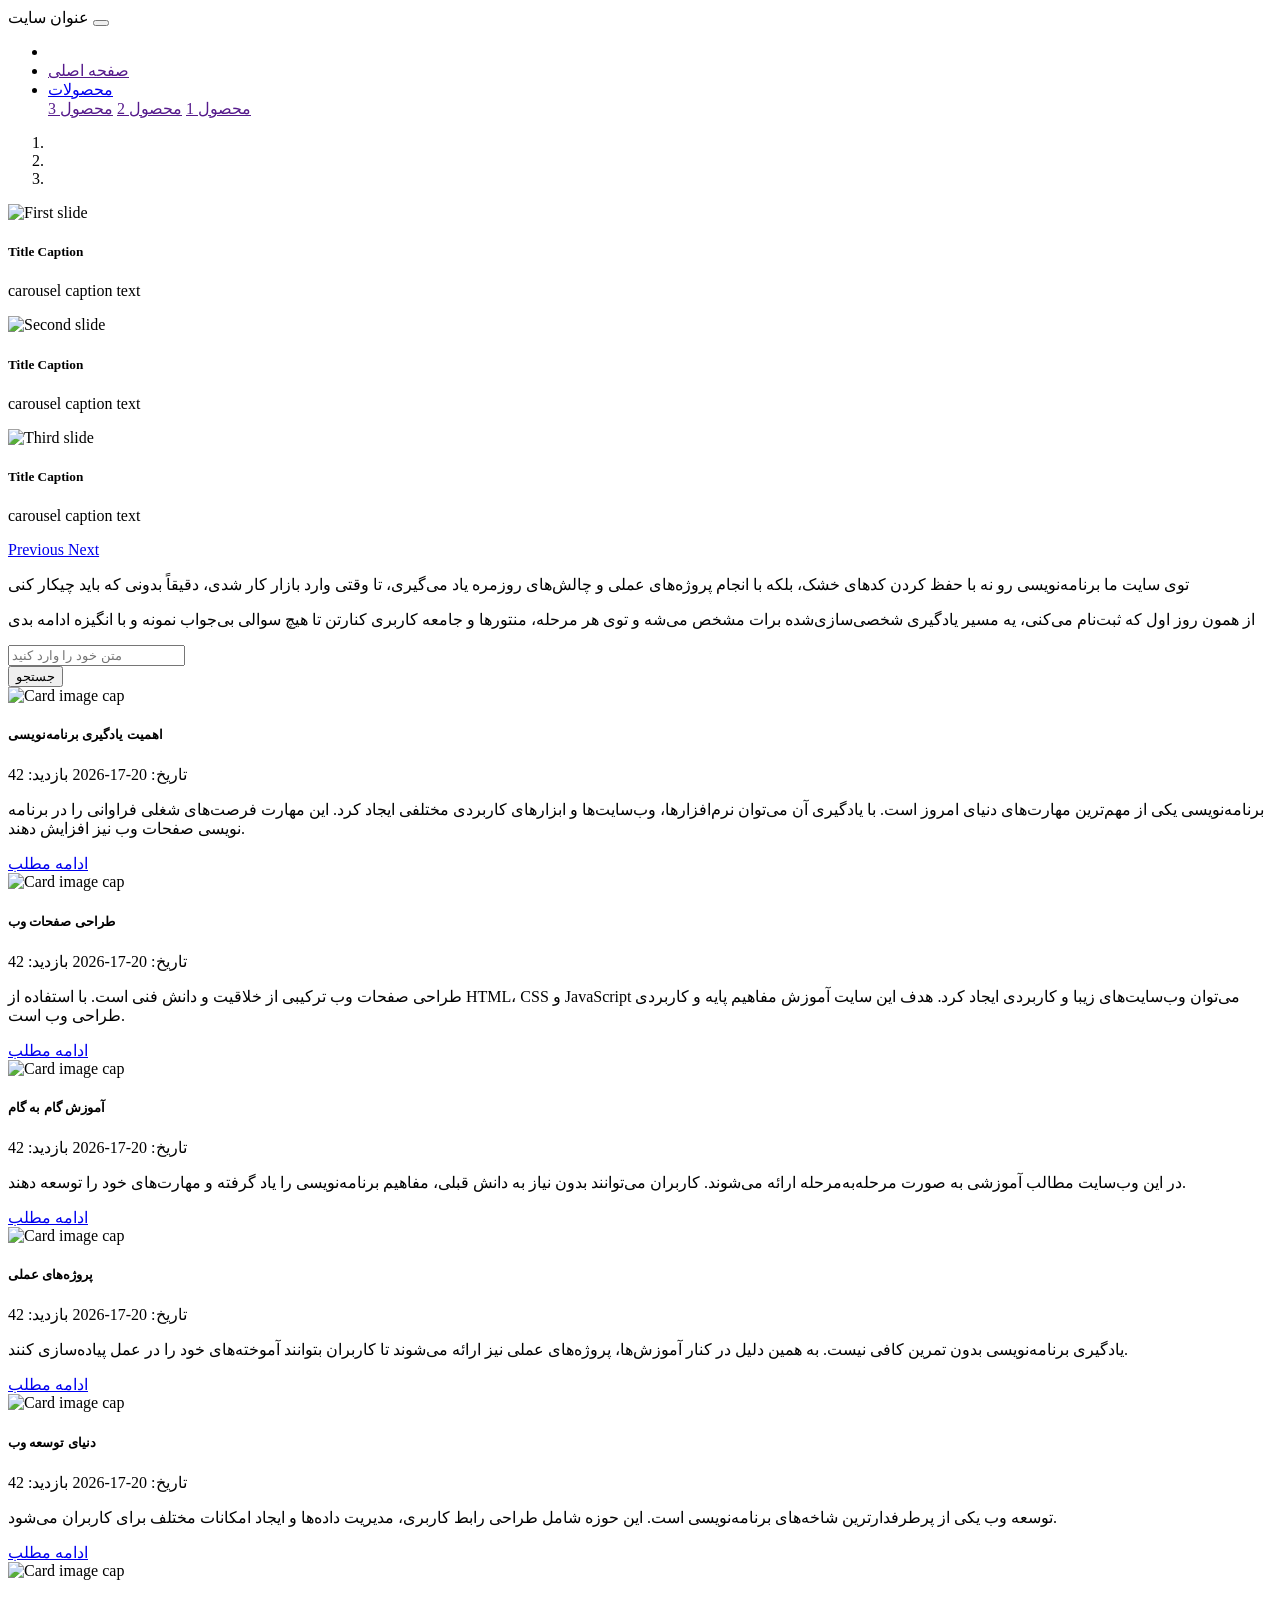
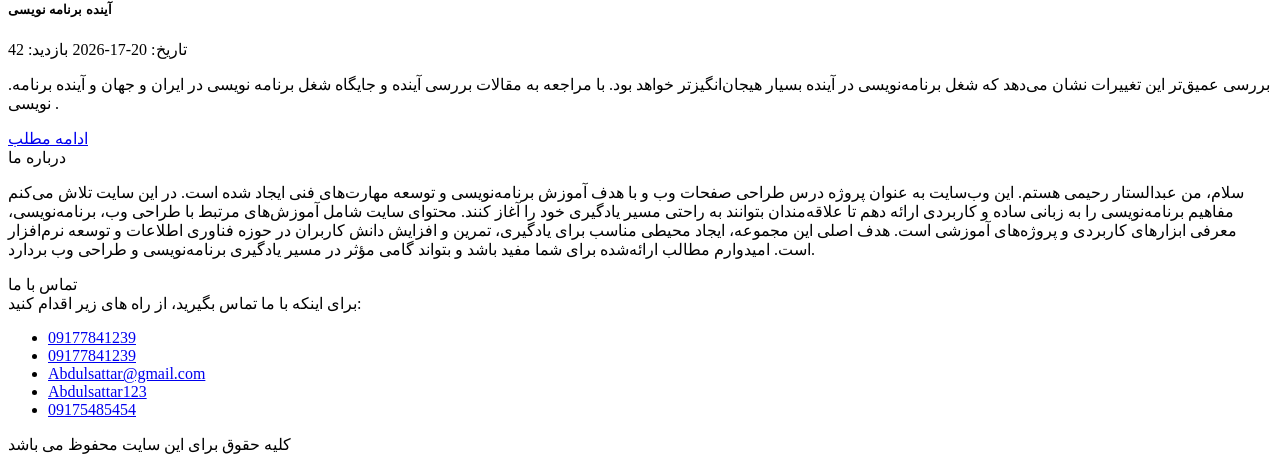
==== commit 856d621d: "Update index.html" ====
--- a/index.html
+++ b/index.html
@@ -115,7 +115,7 @@
                 <span class="small font-italic" >تاریخ: 20-17-2026</span>
                 <span class="small font-italic" >  بازدید: 42  </span>
                 <p class="card-text text-justify">
-                  برنامه‌نویسی یکی از مهم‌ترین مهارت‌های دنیای امروز است. با یادگیری آن می‌توان نرم‌افزارها، وب‌سایت‌ها و ابزارهای کاربردی مختلفی ایجاد کرد. این مهارت فرصت‌های شغلی فراوانی را نیز فراهم می‌کند.               
+                  برنامه‌نویسی یکی از مهم‌ترین مهارت‌های دنیای امروز است. با یادگیری آن می‌توان نرم‌افزارها، وب‌سایت‌ها و ابزارهای کاربردی مختلفی ایجاد کرد. این مهارت فرصت‌های شغلی فراوانی را در برنامه نویسی صفحات وب نیز افزایش دهند.               
                 </p>
                 <a href="singlePost.html" class="btn btn-primary">ادامه مطلب</a>
               </div>
@@ -185,7 +185,7 @@
                 <span class="small font-italic" >تاریخ: 20-17-2026</span>
                 <span class="small font-italic" >  بازدید: 42  </span>
                 <p class="card-text text-justify">
-                  بررسی عمیق‌تر این تغییرات نشان می‌دهد که شغل برنامه‌نویسی در آینده بسیار هیجان‌انگیزتر خواهد بود. با مراجعه به مقالات بررسی آینده و جایگاه شغل برنامه نویسی در ایران و جهان و آینده برنامه نویسی و ۵ پیش بینی برای آینده این شغل می‌توانید اطلاعات کامل‌تری کسب کنید. همچنین برای بررسی کامل اینکه آیا همچنان باید کدنویسی یاد بگیریم، مطالب تحلیلی مرتبط راهنمای بسیار خوبی خواهند بود.
+                  .بررسی عمیق‌تر این تغییرات نشان می‌دهد که شغل برنامه‌نویسی در آینده بسیار هیجان‌انگیزتر خواهد بود. با مراجعه به مقالات بررسی آینده و جایگاه شغل برنامه نویسی در ایران و جهان و آینده برنامه نویسی .
                 </p>
                 <a href="singlePost.html" class="btn btn-primary">ادامه مطلب</a>
               </div>
